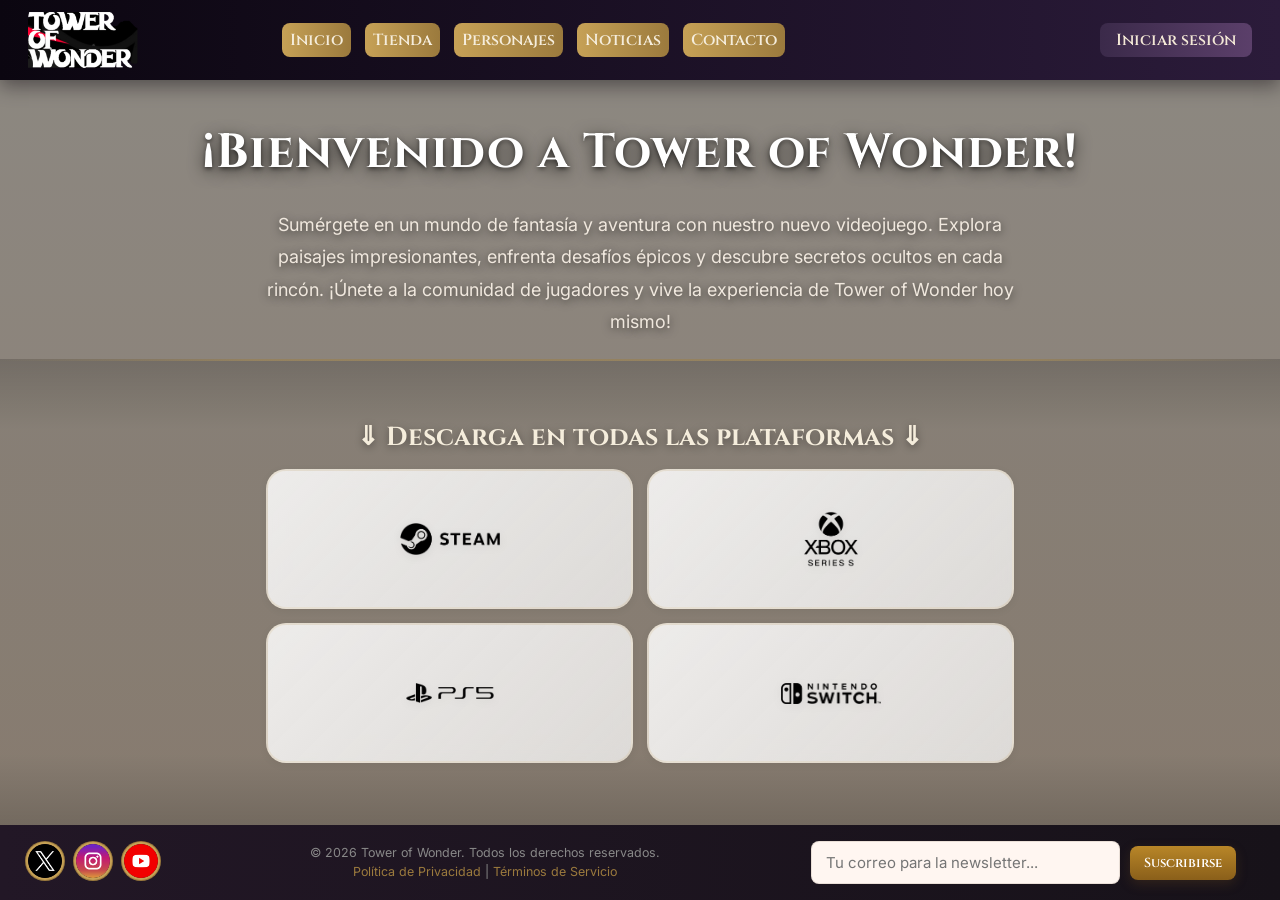
==== index.html @ 75fc8469 "Commit inicial. Falta terminar memoria, añadir vídeo y audio." ====
<!DOCTYPE html>
<html lang="es">
<head>
  <meta charset="UTF-8">
  <meta name="viewport" content="width=device-width, initial-scale=1.0">
  <title>Tower of Wonder - Inicio</title>
  <link rel="stylesheet" href="global.css">
  <link rel="stylesheet" href="index.css">
</head>
<body>

  <!-- Cabecera -->
  <header class="header">
    <a href="index.html" class="enlace-logo">
      <img src="assets/img/logo.png" alt="Tower of Wonder Logo" class="logo-imagen">
    </a>

    <div class="contenedor-menu">
      <ul class="menu-principal">
        <li class="item-navegacion">
          <a href="index.html" class="boton enlace-navegacion">Inicio</a>
        </li>
        <li class="item-navegacion">
          <a href="tienda.html" class="boton enlace-navegacion">Tienda</a>
        </li>
        <li class="item-navegacion">
          <a href="personajes.html" class="boton enlace-navegacion">Personajes</a>
        </li>
        <li class="item-navegacion">
          <a href="noticias.html" class="boton enlace-navegacion">Noticias</a>
        </li>
        <li class="item-navegacion">
          <a href="contacto.html" class="boton enlace-navegacion">Contacto</a>
        </li>
      </ul>
    </div>

    <a href="login.html" class="boton boton-oscuro boton-login">Iniciar sesión</a>
  </header>

  <!-- Contenido Principal -->
  <main class="principal contenido-pagina">
    <div class="contenedor-principal">
      <h1 class="titulo-principal">¡Bienvenido a Tower of Wonder!</h1>
      <p class="texto-principal">
        Sumérgete en un mundo de fantasía y aventura con nuestro nuevo videojuego. Explora
        paisajes impresionantes, enfrenta desafíos épicos y descubre secretos ocultos en cada
        rincón. ¡Únete a la comunidad de jugadores y vive la experiencia de Tower of Wonder hoy
        mismo!
      </p>
    </div>

    <div class="contenedor-plataformas">
      <h2 class="titulo-plataformas">⇓ Descarga en todas las plataformas ⇓</h2>
      <div class="rejilla-plataformas" id="plataformas">
        <a href="https://store.steampowered.com/" class="tarjeta-plataforma" target="_blank">
          <img src="assets/img/plataformas_descarga/steam_logo.png" alt="Steam" class="imagen-plataforma">
        </a>
        <a href="https://www.xbox.com/es-ES/microsoft-store" class="tarjeta-plataforma" target="_blank">
          <img src="assets/img/plataformas_descarga/xbox_logo.png" alt="Xbox Series S/X" class="imagen-plataforma">
        </a>
        <a href="https://store.playstation.com/es-es/pages/latest" class="tarjeta-plataforma" target="_blank">
          <img src="assets/img/plataformas_descarga/ps5_logo.png" alt="PlayStation 5" class="imagen-plataforma">
        </a>
        <a href="https://www.nintendo.com/es-es/Nintendo-eShop/Nintendo-eShop-1806894.html" class="tarjeta-plataforma" target="_blank">
          <img src="assets/img/plataformas_descarga/switch_logo.png" alt="Nintendo Switch" class="imagen-plataforma">
        </a>
      </div>
    </div>
  </main>

  <!-- Pie de página -->
  <footer class="footer">
    <div class="enlaces-redes">
      <a href="https://twitter.com/" target="_blank" rel="noopener noreferrer">
        <img src="assets/img/redes_sociales/twitter.png" alt="Twitter" class="icono-redes">
      </a>
      <a href="https://instagram.com/" target="_blank" rel="noopener noreferrer">
        <img src="assets/img/redes_sociales/instagram.png" alt="Instagram" class="icono-redes">
      </a>
      <a href="https://youtube.com/" target="_blank" rel="noopener noreferrer">
        <img src="assets/img/redes_sociales/youtube.png" alt="YouTube" class="icono-redes">
      </a>
    </div>

    <div class="licencia">
      <p class="texto-licencia">
        © 2026 Tower of Wonder. Todos los derechos reservados.<br>
        <a href="#">Política de Privacidad</a> | <a href="#">Términos de Servicio</a>
      </p>
    </div>

    <div class="newsletter">
      <form class="formulario-newsletter">
        <input type="email" placeholder="Tu correo para la newsletter..." class="correo-newsletter entrada-texto" required>
        <button type="submit" class="boton boton-dorado boton-newsletter">Suscribirse</button>
      </form>
    </div>
  </footer>

</body>
</html>
---- global.css ----
@import url('https://fonts.googleapis.com/css2?family=Cinzel:wght@400;600;700&family=Inter:wght@300;400;500;600&display=swap');



/* =====================
   RESET MÍNIMO
   ===================== */
*, *::before, *::after {
  box-sizing: border-box;
  margin: 0;
  padding: 0;
}

html {
  height: 100%;
}

body {
  min-height: 100vh;
  display: flex;
  flex-direction: column;
  font-family: 'Inter', system-ui, -apple-system, sans-serif;
  color: #2b2b2b;
  background: linear-gradient(180deg, #fff7ec 0%, #ffe8d0 100%);
}

@media (max-width: 768px) {
  html, body {
    width: 100%;
    overflow-x: hidden;
    position: relative;
  }
  body {
    min-height: 100dvh;
  }
}

/* =====================
   ESTILOS COMPARTIDOS
   ===================== */

h1, h2, h3, .boton, .enlace-navegacion {
  font-family: 'Cinzel', Georgia, serif;
}

.principal {
  flex: 1;
  display: flex;
  flex-direction: column;
}

/* Base para todos los botones */
.boton {
  display: inline-flex;
  align-items: center;
  justify-content: center;
  border: none;
  border-radius: 8px;
  font-weight: 600;
  cursor: pointer;
  text-decoration: none;
  transition: transform 120ms ease, filter 120ms ease, box-shadow 120ms ease;
  white-space: nowrap;
}

.boton:hover {
  filter: brightness(1.1);
  transform: translateY(-2px);
}

.boton:active {
  transform: translateY(1px);
}

.boton-dorado {
  background: linear-gradient(180deg, #b88628 0%, #8a5f1a 100%);
  color: #fff;
  box-shadow: 0 4px 12px rgba(122, 84, 30, 0.25);
}

.boton-oscuro {
  background: linear-gradient(90deg, #3b2a4a 0%, #5b3f6a 100%);
  color: #f3e8d6;
}

/* Formularios compartidos */
.fila-formulario {
  display: flex;
  flex-direction: column;
  gap: 8px;
  margin: 16px 0;
}

.fila-formulario label {
  color: #5b4632;
  font-weight: 500;
  font-size: 15px;
}

.entrada-texto {
  width: 100%;
  background-color: #fff6f1;
  border: 1px solid rgba(150, 130, 110, 0.2);
  border-radius: 8px;
  padding: 11px 14px;
  font-size: 15px;
  font-family: 'Inter', sans-serif;
  transition: border-color 120ms ease, box-shadow 120ms ease;
}

.entrada-texto:focus {
  outline: none;
  border-color: #a97c44;
  box-shadow: 0 6px 16px rgba(169, 124, 68, 0.1);
}

/* =====================
   HEADER STYLES
   ===================== */
.header {
  background: linear-gradient(90deg, #0b0610 0%, #2b1b3a 100%);
  color: #f5eddc;
  display: flex;
  justify-content: space-between;
  align-items: center;
  padding: 12px 28px;
  box-shadow: 0 6px 18px rgba(10, 7, 12, 0.45);
  position: relative;
  z-index: 100;
  flex-shrink: 0;
}

.enlace-logo {
  display: flex;
  align-items: center;
  height: 56px;
  text-decoration: none;
}

.logo-imagen {
  max-height: 56px;
}

.boton-login {
  padding: 6px 16px;
}

.boton-login:active {
  box-shadow: inset 0 2px 8px rgba(0, 0, 0, 0.25);
}

.contenedor-menu {
  width: 55%;
}

.menu-principal {
  list-style: none;
  display: flex;
  gap: 8px;
  align-items: center;
  width: 100%;
}

.item-navegacion {
  position: relative;
  margin-right: 6px;
  transition: transform 140ms ease;
}

.enlace-navegacion {
  padding: 6px 8px;
  color: #f5eddc;
  background: linear-gradient(90deg, #c6a156 0%, #9b7a3d 100%);
}

.submenu {
  list-style: none;
  visibility: hidden;
  display: none;
  position: absolute;
  left: 0;
  top: 100%;
  z-index: 200;
  border-radius: 6px;
  background: linear-gradient(180deg, #2b1b3a 0%, #1f1628 100%);
  box-shadow: 0 10px 22px rgba(8, 6, 10, 0.6);
  min-width: 160px;
  max-width: 220px;
  border: 1px solid rgba(184, 138, 40, 0.1);
  padding: 4px 0;
}

.item-navegacion:hover .submenu {
  visibility: visible;
  display: block;
}

.submenuLink {
  display: block;
  padding: 8px 12px;
  color: #f5eddc;
  text-decoration: none;
  font-size: 14px;
  font-weight: 500;
  font-family: 'Cinzel', Georgia, serif;
  transition: background-color 120ms ease;
}

.submenuLink:hover {
  background: rgba(184, 138, 40, 0.08);
}

@media (max-width: 768px) {
  .header {
    padding: 10px 16px;
    flex-wrap: wrap;
  }
  .logo-imagen {
    max-height: 45px;
  }
  .boton-login {
    padding: 6px 12px;
    font-size: 13px;
  }
  .contenedor-menu {
    width: 100%;
    margin-top: 12px;
    order: 3;
  }
  .menu-principal {
    flex-wrap: nowrap;
    justify-content: center;
    gap: 4px;
  }
  .item-navegacion {
    flex: 0 1 auto;
  }
  .enlace-navegacion {
    padding: 6px 8px;
    font-size: 11px;
  }
}

/* =====================
   FOOTER STYLES
   ===================== */
.footer {
  background: linear-gradient(90deg, #221726 0%, #171219 100%);
  color: #dfd6c2;
  display: flex;
  justify-content: space-between;
  align-items: center;
  padding: 16px 28px;
  flex-shrink: 0;
}

.enlaces-redes {
  display: flex;
  align-items: center;
  gap: 14px;
}

.icono-redes {
  width: 34px;
  height: 34px;
  border-radius: 50%;
  box-shadow: 0 0 0 2px #c6a156, 0 0 0 3px #9b7a3d;
  transition: transform 120ms ease, box-shadow 120ms ease;
}

.icono-redes:hover {
  transform: translateY(-2px);
  box-shadow: 0 0 0 2px #b88628, 0 4px 12px rgba(198, 161, 86, 0.4);
}

.licencia {
  text-align: center;
  max-width: 400px;
}

.texto-licencia {
  font-size: 0.78rem;
  color: #888;
  line-height: 1.5;
}

.texto-licencia a {
  color: #9b7a3d;
  text-decoration: none;
}

.texto-licencia a:hover {
  text-decoration: underline;
}

.newsletter {
  width: 36%;
  display: flex;
  justify-content: center;
  align-items: center;
}

.formulario-newsletter {
  width: 100%;
  display: flex;
  align-items: center;
}

.correo-newsletter {
  width: 70%;
  margin-right: 10px;
}

.boton-newsletter {
  padding: 8px 14px;
  font-size: 13px;
}

@media (max-width: 768px) {
  .footer {
    flex-direction: column;
    gap: 12px;
    padding: 12px 16px;
    text-align: center;
  }
  .icono-redes {
    width: 28px;
    height: 28px;
  }
  .newsletter {
    width: 100%;
  }
  .formulario-newsletter {
    flex-direction: row;
    gap: 8px;
  }
  .correo-newsletter {
    width: 100%;
    margin-right: 0;
    font-size: 13px;
    padding: 7px 8px;
  }
  .boton-newsletter {
    padding: 7px 12px;
    font-size: 12px;
    white-space: nowrap;
    flex-shrink: 0;
  }
  .licencia {
    order: 3;
    display: none;
  }
}
---- index.css ----
.contenido-pagina {
  flex: 1;
  background: 
    linear-gradient(rgba(0, 0, 0, 0.45), rgba(0, 0, 0, 0.45)),
    url('https://i.pinimg.com/originals/64/db/fb/64dbfb279110e5730b698a752532605b.gif') no-repeat center center;
  background-size: cover;
  display: flex;
  flex-direction: column;
  justify-content: flex-start;
  align-items: center;
}

/* Hero */
.contenedor-principal {
  display: flex;
  flex-direction: column;
  justify-content: flex-start;
  align-items: center;
  text-align: center;
  padding: 40px 20px 20px;
  width: 100%;
}

.titulo-principal {
  font-family: 'Cinzel', Georgia, serif;
  font-size: 48px;
  color: #fff;
  text-shadow: 0 4px 16px rgba(0, 0, 0, 0.7), 0 2px 4px rgba(0, 0, 0, 0.5);
  margin-bottom: 24px;
  letter-spacing: 1px;
}

.texto-principal {
  font-family: 'Inter', system-ui, -apple-system, sans-serif;
  font-size: 18px;
  line-height: 1.8;
  color: #f0e8de;
  text-shadow: 0 2px 8px rgba(0, 0, 0, 0.6);
  max-width: 780px;
  font-weight: 400;
}

/* Plataformas */
.contenedor-plataformas {
  flex: 1;
  display: flex;
  flex-direction: column;
  align-items: center;
  justify-content: center;
  width: 100%;
  padding: 14px 0;
  background: linear-gradient(
    to bottom,
    rgba(0, 0, 0, 0.18) 0%,
    rgba(0, 0, 0, 0.04) 15%,
    rgba(0, 0, 0, 0.04) 85%,
    rgba(0, 0, 0, 0.18) 100%
  );
  position: relative;
}

.contenedor-plataformas::before {
  content: '';
  position: absolute;
  left: 0;
  right: 0;
  top: 0;
  height: 2px;
  background: linear-gradient(
    to right,
    transparent 0%,
    rgba(198, 161, 86, 0.4) 20%,
    rgba(198, 161, 86, 0.4) 80%,
    transparent 100%
  );
}

.titulo-plataformas {
  font-family: 'Cinzel', Georgia, serif;
  color: #f5eddc;
  font-size: 26px;
  margin-bottom: 14px;
  text-shadow: 0 2px 8px rgba(0, 0, 0, 0.4);
}

.rejilla-plataformas {
  display: grid;
  grid-template-columns: repeat(2, 1fr);
  gap: 14px;
  width: 100%;
  max-width: 780px;
  padding: 0 16px;
}

.tarjeta-plataforma {
  display: flex;
  align-items: center;
  justify-content: center;
  padding: 18px;
  background: linear-gradient(135deg, rgba(255, 255, 255, 0.85) 0%, rgba(250, 250, 250, 0.75) 100%);
  border-radius: 20px;
  text-decoration: none;
  transition: transform 200ms ease, box-shadow 200ms ease, border-color 200ms ease;
  box-shadow: 0 2px 8px rgba(0, 0, 0, 0.06);
  border: 2px solid rgba(198, 161, 86, 0.15);
  position: relative;
  overflow: hidden;
  backdrop-filter: blur(10px);
}

.tarjeta-plataforma::before {
  content: '';
  position: absolute;
  inset: 0;
  background: linear-gradient(135deg, rgba(198, 161, 86, 0.1) 0%, transparent 60%);
  opacity: 0;
  transition: opacity 200ms ease;
}

.tarjeta-plataforma:hover {
  transform: translateY(-8px) scale(1.02);
  box-shadow: 0 14px 28px rgba(0, 0, 0, 0.14);
  border-color: rgba(198, 161, 86, 0.35);
}

.tarjeta-plataforma:hover::before {
  opacity: 1;
}

.tarjeta-plataforma:active {
  transform: translateY(-3px) scale(0.98);
}

.imagen-plataforma {
  width: 100px;
  height: 100px;
  object-fit: contain;
  filter: drop-shadow(0 2px 4px rgba(0, 0, 0, 0.08));
  transition: filter 200ms ease;
}

.tarjeta-plataforma:hover .imagen-plataforma {
  filter: drop-shadow(0 4px 10px rgba(0, 0, 0, 0.15));
}

/* Móvil */
@media (max-width: 768px) {
  .contenedor-principal {
    padding: 20px 16px 14px;
  }
  .titulo-principal {
    font-size: 28px;
    margin-bottom: 14px;
  }
  .texto-principal {
    font-size: 15px;
    line-height: 1.6;
  }
  .contenedor-plataformas {
    padding: 10px 0 0;
    flex: 1;
    display: flex;
    flex-direction: column;
    justify-content: center;
  }
  .titulo-plataformas {
    font-size: 16px;
    margin-bottom: 8px;
    padding: 0 16px;
  }
  .rejilla-plataformas {
    grid-template-columns: 1fr;
    padding: 0 14px 12px;
    gap: 10px;
  }
  .imagen-plataforma {
    width: 80px;
    height: 80px;
  }
}
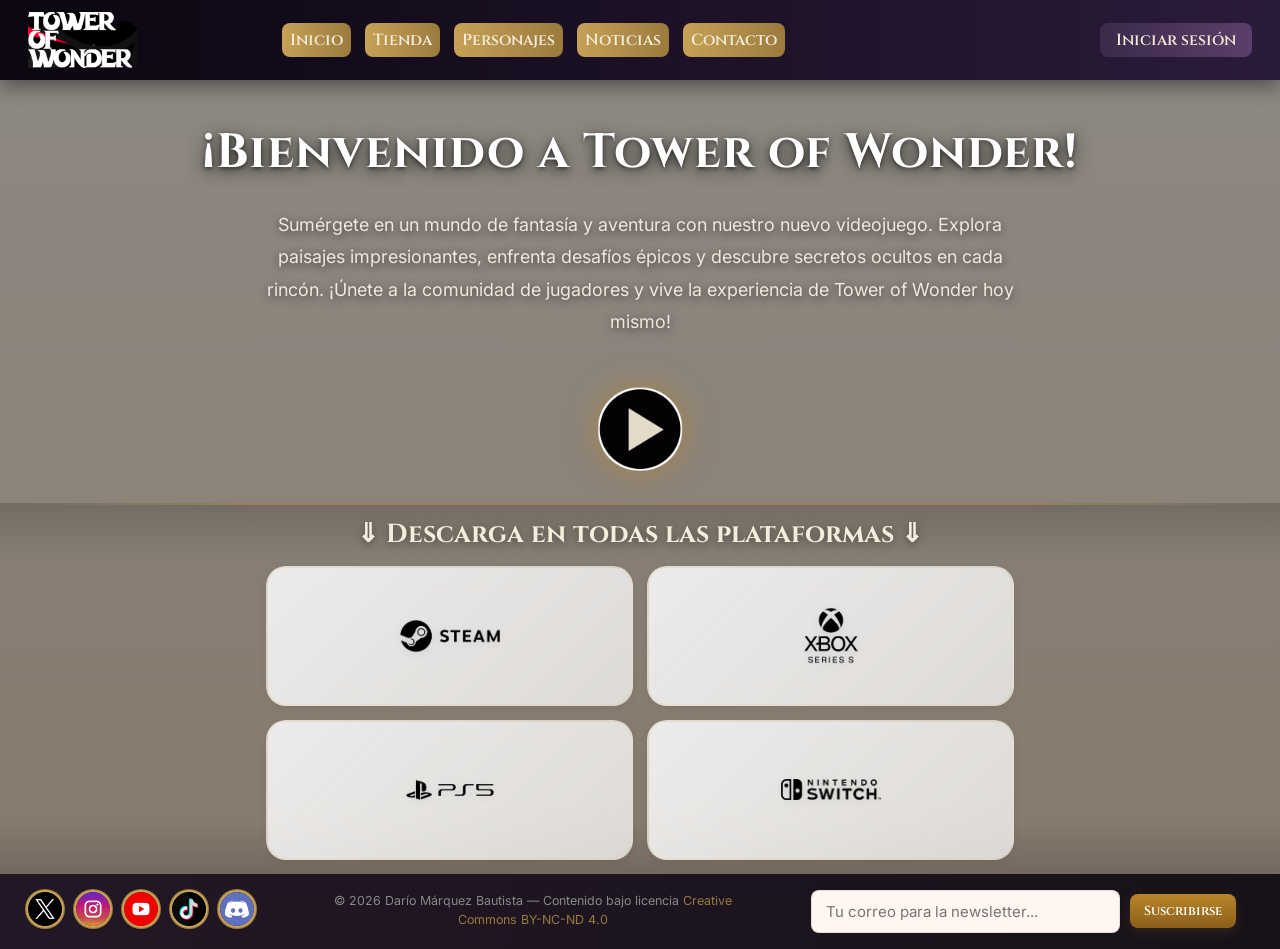
==== commit 132efd5c: "Añadido Creative Commons, página de multimedia (con archivos placeholders) y cambios mínimos en esti" ====
--- a/index.html
+++ b/index.html
@@ -4,6 +4,7 @@
   <meta charset="UTF-8">
   <meta name="viewport" content="width=device-width, initial-scale=1.0">
   <title>Tower of Wonder - Inicio</title>
+  <link rel="icon" type="image/x-icon" href="favicon.ico">
   <link rel="stylesheet" href="global.css">
   <link rel="stylesheet" href="index.css">
 </head>
@@ -50,6 +51,12 @@
       </p>
     </div>
 
+    <div class="contenedor-multimedia-enlace">
+      <a href="multimedia.html" class="enlace-multimedia">
+        <img src="assets/img/video-play.png" alt="Ver Multimedia" class="imagen-play">
+      </a>
+    </div>
+
     <div class="contenedor-plataformas">
       <h2 class="titulo-plataformas">⇓ Descarga en todas las plataformas ⇓</h2>
       <div class="rejilla-plataformas" id="plataformas">
@@ -81,12 +88,20 @@
       <a href="https://youtube.com/" target="_blank" rel="noopener noreferrer">
         <img src="assets/img/redes_sociales/youtube.png" alt="YouTube" class="icono-redes">
       </a>
+      <a href="https://tiktok.com/" target="_blank" rel="noopener noreferrer">
+        <img src="assets/img/redes_sociales/tiktok.png" alt="TikTok" class="icono-redes">
+      </a>
+      <a href="https://discord.com/" target="_blank" rel="noopener noreferrer">
+        <img src="assets/img/redes_sociales/discord.png" alt="Discord" class="icono-redes">
+      </a>
     </div>
 
     <div class="licencia">
       <p class="texto-licencia">
-        © 2026 Tower of Wonder. Todos los derechos reservados.<br>
-        <a href="#">Política de Privacidad</a> | <a href="#">Términos de Servicio</a>
+        © 2026 Darío Márquez Bautista — Contenido bajo licencia
+        <a href="https://creativecommons.org/licenses/by-nc-nd/4.0/" target="_blank" rel="noopener noreferrer">
+          Creative Commons BY-NC-ND 4.0
+        </a>
       </p>
     </div>
 
--- a/global.css
+++ b/global.css
@@ -348,6 +348,8 @@
   }
   .licencia {
     order: 3;
-    display: none;
-  }
-}
+    display: block;
+    width: 100%;
+    margin-top: 8px;
+  }
+}
--- a/index.css
+++ b/index.css
@@ -178,3 +178,39 @@
     height: 80px;
   }
 }
+
+/* Multimedia Button */
+.contenedor-multimedia-enlace {
+  margin: 20px 0;
+  display: flex;
+  justify-content: center;
+  align-items: center;
+}
+
+.enlace-multimedia {
+  display: inline-block;
+  transition: transform 300ms cubic-bezier(0.175, 0.885, 0.32, 1.275), filter 300ms ease;
+  cursor: pointer;
+}
+
+.imagen-play {
+  width: 100px;
+  height: 100px;
+  filter: drop-shadow(0 0 15px rgba(184, 134, 40, 0.6));
+}
+
+.enlace-multimedia:hover {
+  transform: scale(1.07);
+  filter: brightness(1.2) drop-shadow(0 0 25px rgba(184, 134, 40, 0.9));
+}
+
+.enlace-multimedia:active {
+  transform: scale(0.95);
+}
+
+@media (max-width: 768px) {
+  .imagen-play {
+    width: 80px;
+    height: 80px;
+  }
+}
